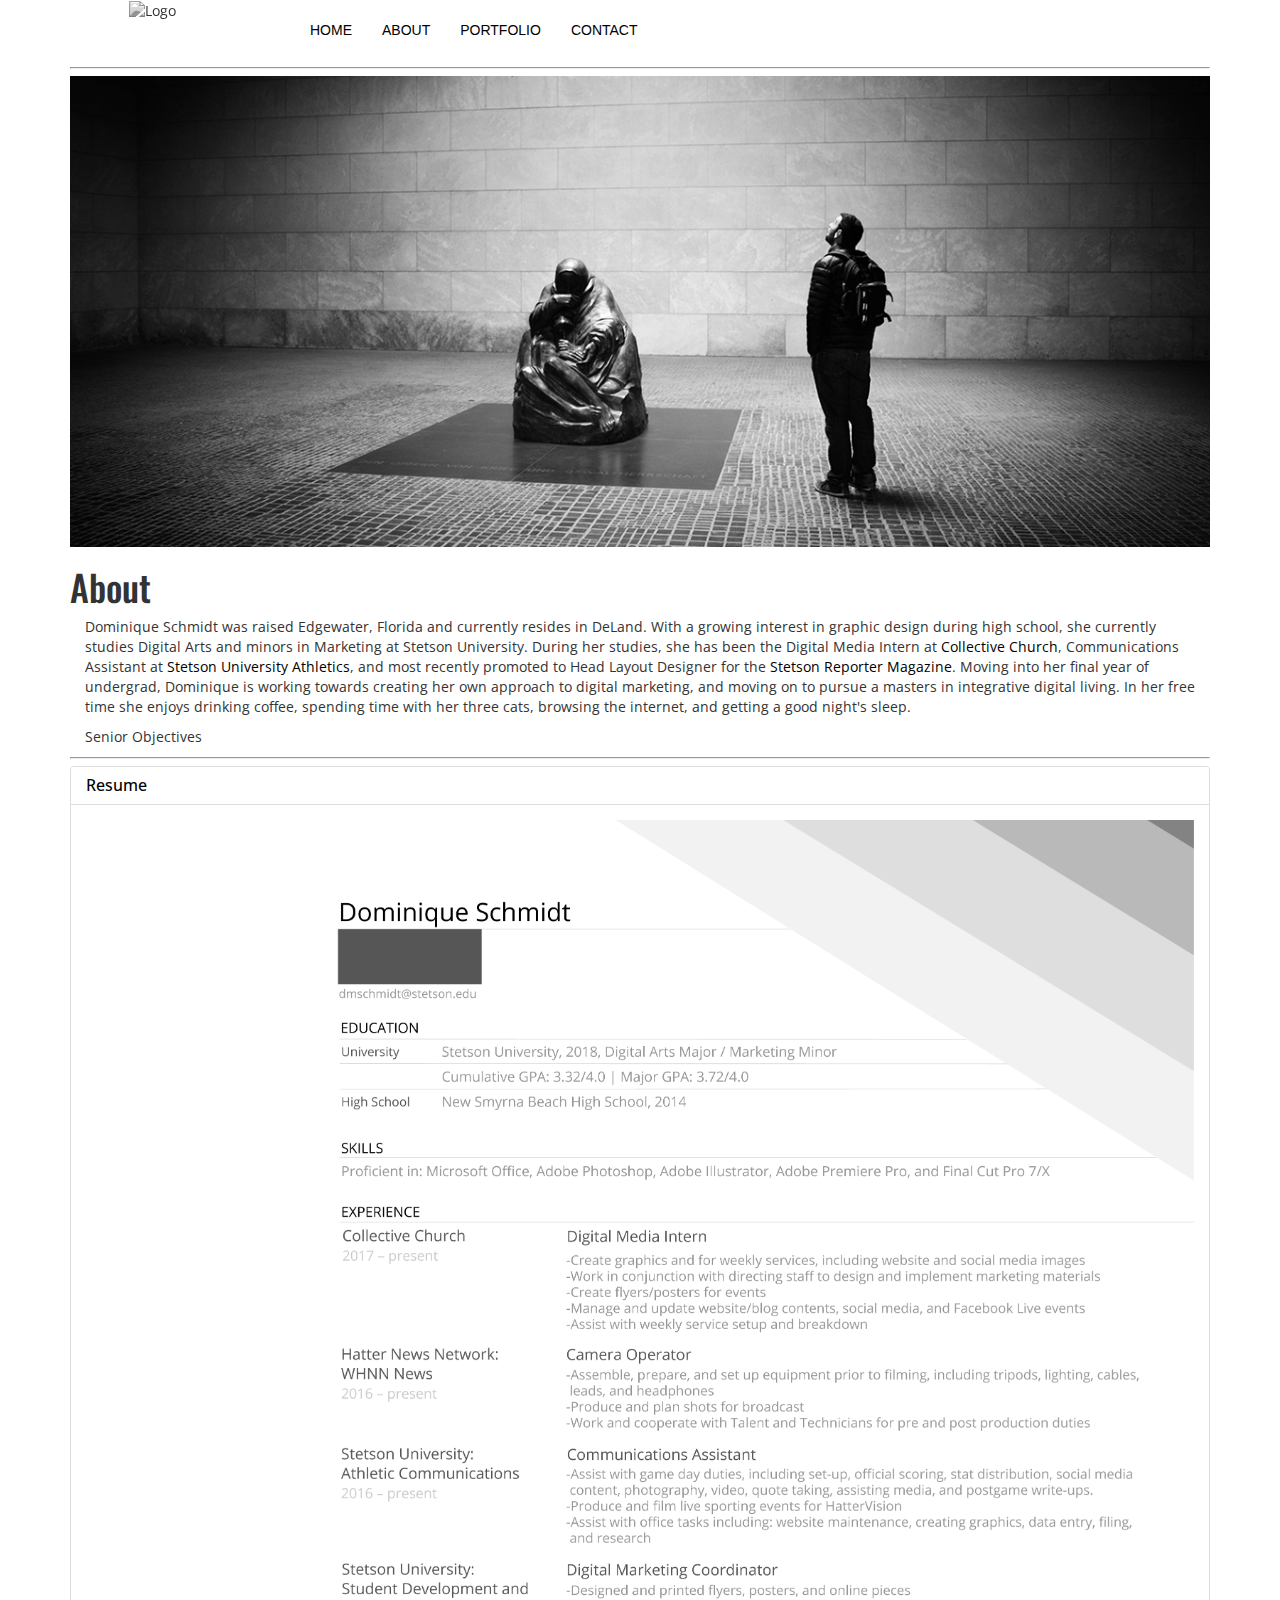
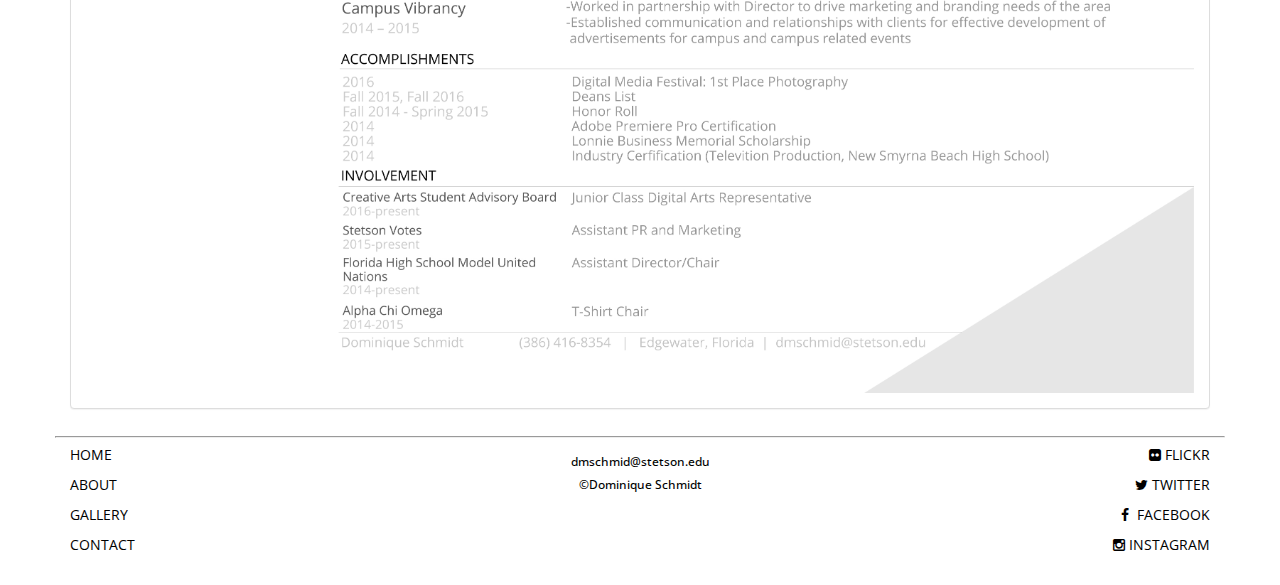
==== about.html @ bdf321a2 "first commit" ====
<!DOCTYPE HTML>
<html><!-- InstanceBegin template="/Templates/website-template.dwt" codeOutsideHTMLIsLocked="false" -->
<head>
<meta http-equiv="Content-Type" content="text/html; charset=UTF-8">


 <!-- Viewport for mobile rendering  -->
    <meta name="viewport" content="width=device-width, initial-scale=1">
    
    
     <!-- HTML5 shim and Respond.js IE8 support of HTML5 elements and media queries -->
    <!--[if lt IE 9]>
      <script src="https://oss.maxcdn.com/html5shiv/3.7.2/html5shiv.min.js"></script>
      <script src="https://oss.maxcdn.com/respond/1.4.2/respond.min.js"></script>
    <![endif]-->
    
   

   <!-- Bootstrap core CSS -->
    <link href="css/bootstrap.css" rel="stylesheet">

<!--Fresco Light box -->
<link rel="stylesheet" type="text/css" href="css/fresco/fresco.css" />
<!--Fresco Light box ends -->

<!-- Font Awesome CSS -->
<link href="css/font-awesome.min.css" rel="stylesheet" type="text/css">
<link href="https://fonts.googleapis.com/css?family=Open+Sans:300|Oswald" rel="stylesheet">
<!-- Portfolio CSS -->
<link href="css/website.css" rel="stylesheet" type="text/css">


<!-- InstanceBeginEditable name="doctitle" -->
<title>About</title>
<link href="https://fonts.googleapis.com/css?family=Open+Sans:300|Oswald" rel="stylesheet">
<meta name="description" content="Dominique Schmidts About page from Stetson University. Digital Arts Major and Marketing Minor. My Mission is to get people to see what I see..." />
 <meta name="keywords" content="About Me Dominique Schmidt Camera Operating Graphic Design" />
 <meta name="author" content="Dominique Schmidt" /> 
<!-- InstanceEndEditable -->
<!-- InstanceBeginEditable name="head" -->
<!-- InstanceEndEditable -->
</head>

<body>

<!-- 01. container-->
<div class="container"> 




<!-- 02. header -->

<header class="row">

	<div class="col-sm-2 col-md-2  logo col-lg-2">
		<p><img src="images/Logo.jpg" alt="Logo"/></p> 
	</div>
  
  
  
  
  <nav class="col-md-offset-0 col-md-10">
   
  <div class="navbar navbar-default" role="navigation">
  <div class="container-fluid">
    <!-- Brand and toggle get grouped for better mobile display -->
    <div class="navbar-header">
      <button type="button" class="navbar-toggle collapsed" data-toggle="collapse" data-target="#bs-example-navbar-collapse-1">
        <span class="sr-only">Toggle navigation</span>
        <span class="icon-bar"></span>
        <span class="icon-bar"></span>
        <span class="icon-bar"></span>
      </button>
      
        <a class="navbar-brand  hidden-sm hidden-md  hidden-lg" href="index.html">Dominique Schmidt's Portfolio</a>
        
    </div>

    <!-- Collect the nav links, forms, and other content for toggling -->
    <div class="collapse navbar-collapse" id="bs-example-navbar-collapse-1">
      <ul class="nav navbar-nav">
                <li><a href="index.html">HOME</a></li>
   				<li><a href="about.html">ABOUT</a></li>
    			<li><a href="portfolio.html">PORTFOLIO</a></li>
              <li><a href="contact.html">CONTACT</a></li>
      </ul>
  
    </div><!-- /.navbar-collapse -->
  </div><!-- /.container-fluid -->
</div>
   </nav><!--/nav -->
   
 

</header>

<hr class="divider">
<!-- header ends-->







<!-- 03. banner-->
<div class="banner">
	<!-- InstanceBeginEditable name="banner" -->
	 <img src="images/banner/banner2.jpg" alt="Pieta"/>
	<!-- InstanceEndEditable -->
</div>
<!-- banner ends-->




<!-- 04. Middle Content-->
<div class="middle">
	<!-- InstanceBeginEditable name="Content" -->
	  <div class="padding">
      <h1>About</h1>
      <p class="col-lg-12 col-lg-offset-0">Dominique Schmidt was raised Edgewater, Florida and currently resides in DeLand. With a growing interest in graphic design during high school, she currently studies Digital Arts and minors in Marketing at Stetson University. During her studies, she has been the Digital Media Intern at <a href="http://www.wearecollectivechurch.com/blog/meet-the-interns-dominique-schmidt">Collective Church</a>, Communications Assistant at <a href="http://gohatters.com/index.aspx">Stetson University Athletics</a>, and most recently promoted to Head Layout Designer for the <a href="http://www.hatternetwork.com/">Stetson Reporter Magazine</a>. Moving into her final year of undergrad, Dominique is working towards creating her own approach to digital marketing, and moving on to pursue a masters in integrative digital living. In her free time she enjoys drinking coffee, spending time with her three cats, browsing the internet, and getting a good night's sleep. </p>
      <p class="col-lg-12 col-lg-offset-0">Senior Objectives</p>
      <hr/>
    
     <div class="row"><!-- Row fluid for tabs and accordion-->
	  <div class="col-sm-12 col-md-12 col-lg-12"><!--  Bootstrap Accordion-->
      
      <div class="panel-group" id="accordion">
  <div class="panel panel-default">
    <div class="panel-heading">
      <h4 class="panel-title"><a data-toggle="collapse" data-parent="#accordion" href="#collapseOne">Resume</a></h4>
    </div>
    <div id="collapseOne" class="panel-collapse collapse in">
      <div class="panel-body"> <img src="images/gallery/Schmidt, Dominique - Resume_S2017.jpg" alt="Resume"/> </div>
  </div>
</div>
      
      </div><!--  Bootstrap ends-->
      
      
      
      
      
      <!--  Bootstrap Tabs-->
</div><!--  Bootstrap Tabs End-->

</div><!-- Row fluid for tabs and accordion-->

    
	<!-- InstanceEndEditable -->
</div>
 
<!-- Middle Content  ends-->



<!-- 06. footer -->
<footer class="row">

    <hr class="divider">
        <div class="col-sm-4 col-lg-4 col-md-4 col-xs-3">
           <p><a href="index.html">HOME</a></p>
           <p><a href="about.html">ABOUT</a></p>
          <p><a href="portfolio.html">GALLERY</a></p>
           <p><a href="contact.html">CONTACT</a></p>
          </div>
          <div class="col-sm-4 col-lg-4 col-md-4 col-xs-5">
          <div class="footertext3">
          <h6><a href="mailto:dmschmid@stetson.edu">dmschmid@stetson.edu</a></h6>
          <h6>©Dominique Schmidt</h6></div>
	</div>
    <div class="col-sm-4 col-lg-4 col-md-4">
        <div class="footertext2">
        <p><a href="http://www.flickr.com/dominiquems"><i class="fa fa-flickr" aria-hidden="true"></i>&nbsp;FLICKR
        </a></p>
        <p><a href="http://www.twitter.com/_hatersbackoff_"><i class="fa fa-twitter" aria-hidden="true"></i>&nbsp;TWITTER</a></p>
        <p><a href="http://www.facebook.com"><i class="fa fa-facebook" aria-hidden="true"></i>&nbsp;&nbsp;FACEBOOK</a></p>
        <p><a href="http://www.instagram.com/dominiquems"><i class="fa fa-instagram" aria-hidden="true"></i>&nbsp;INSTAGRAM</a></p>
          </div>
    </div>
          
 </footer>  
  
<!-- footer ends-->






<!-- container ends--></div>







<!-- Bootstrap core JavaScript
        (Placed at the end of the document so the pages load faster)
    ================================================== -->

    <!-- jQuery -->
    <script src="https://ajax.googleapis.com/ajax/libs/jquery/1.11.1/jquery.min.js"></script>
   
    <!-- Bootstrap plugins -->
    <script src="js/bootstrap.min.js"></script>
    
    <!--Fresco Light box -->
<script  src="js/fresco/fresco.js"></script>

<!-- Responsive Videos -->
<script  src="js/jquery.fitvids.min.js"></script>

<script>
  $(document).ready(function(){
    // Target your .container, .wrapper, .post, etc.
    $(".videos").fitVids();
	
  });

</script>
    
 <!-- /Bootstrap  ================================================== -->
</body>
<!-- InstanceEnd --></html>
---- css/fresco/fresco.css ----
/* Overlay */
.fr-overlay {
  z-index: 99999;
  position: fixed;
  top: 0;
  left: 0;
  height: 100%;
  width: 100%;
  zoom: 1;
  overlay: hidden;
}
.fr-overlay-background {
  background: #000;
  filter: alpha(opacity=90);
  opacity: .9;
  float: left;
  width: 100%;
  height: 100%;
  position: relative;
}

/* Window */
.fr-window {
  z-index: 100000;
  position: fixed;
  top:0;
  left: 0;
  width: 100%;
  height: 100%;
  min-height: 100%;
}

/* z-index */
.fr-ui-outside .fr-info { z-index: 100001; }

/* Loading icon */
.fr-loading {
  z-index: 100001;
  position: fixed;
  top: 50%;
  left: 50%;
  width: 52px;
  height: 52px;
  margin-top: -26px;
  margin-left: -26px;
  overflow: visible;
}
.fr-loading-offset {
  position: absolute;
  width: 100%;
  height: 100%;
  top: 0;
  left: 0;
}
.fr-loading-background, .fr-loading-icon {
  position: absolute;
  top: 0;
  left: 0;
  width: 100%;
  height: 100%;
}
.fr-loading-background {
  background: #0d0d0d url('skins/loading.gif') 50% 50% no-repeat;
  opacity: .8;
  -webkit-border-radius: 3px;
  border-radius: 3px;
  position: relative;
  float: left;
  -moz-box-sizing: border-box;
  -webkit-box-sizing: border-box;
  box-sizing: border-box;
  border: 1px solid rgba(80,80,80,.2);
}
.fr-loading-icon { display: none; }


/* Bubble (holds everything) */
.fr-bubble {
  float: left;
  width: 100%;
  height: 100%;
  position: relative;
}

/* Fonts */
.fr-ui,
.fr-info { 
  font: normal 13px/21px "Lucida Sans Unicode", "Lucida Sans", "Lucida Grande", Verdana, Arial, sans-serif;
}

/* Frames / UI */
.fr-frames {
  height: 100%;
  width: 100%;
  position: absolute;
  display:inline;
  top: 0;
  left: 0;
  overflow: hidden;
}
.fr-frames-move {
  position: absolute;
  top: 0;
  left: 0;
  height: 100%;
  width: 100%;
}

.fr-frame, .fr-ui {
  position: absolute;
  top: 0;
  left: 0;
  width: 100%;
  height: 100%;
  overflow: hidden;
}

.fr-frame-touch {
  position: relative;
  float: left;
  top: auto;
  left: auto;
  width: 100%;
}

.fr-window *:not(.fr-caption)::selection,
.fr-window *:not(.fr-caption)::-moz-selection,
.fr-window *:not(.fr-caption)::-webkit-selection {
  background: transparent;
}

.fr-mobile-touch-enabled .fr-frame .fr-box {
  position: absolute;
  top: 0;
  left: 0;
  width: 100%;
  height: 100%;
}

.fr-frame-touch .fr-box {
  -webkit-user-select: none;
  -khtml-user-select: none;
  -moz-user-select: none;
  -ms-user-select: none;
  user-select: none;
}

.fr-mobile-touch-enabled .fr-ui,
.fr-mobile-touch-enabled .fr-ui-spacer,
.fr-mobile-touch-enabled .fr-ui-wrapper,
.fr-mobile-touch-enabled .fr-ui-padder,
.fr-mobile-touch-enabled .fr-ui-toggle,
.fr-mobile-touch-enabled .fr-ui-outer-border,
.fr-mobile-touch-enabled .fr-side { pointer-events: none; }


/* Content */
.fr-box { position: absolute; top: 0; left: 0; height: 100%; width: 100%; }
.fr-box-has-ui-outside { overflow: hidden; }
.fr-box-spacer, .fr-ui-spacer {
  position: absolute; 
  -webkit-user-select: none;
  -khtml-user-select: none;
  -moz-user-select: none;
  -ms-user-select: none;
  user-select: none;
}
.fr-box-wrapper, .fr-ui-wrapper {
  position: relative;
  background: url('skins/blank.gif');
  overflow: hidden;
}

.fr-box-padder, .fr-ui-padder {
  position: absolute;
  top: 0;
  left: 0;
  zoom: 1;
  border-color: transparent;
  border-style: solid;
  border-width: 0;
  background: url('skins/blank.gif');
}

.fr-box-padder, .fr-ui-padder {
  position: absolute;
  top: 0;
  left: 0;
}
.fr-ui-padder { zoom: 1; }

.fr-box-wrapper, .fr-ui-wrapper, .fr-ui-toggle {
  position: relative;
  float: left;
  display: inline;
  zoom: 1;
  -webkit-user-select: none;
  -khtml-user-select: none;
  -moz-user-select: none;
  -ms-user-select: none;
  user-select: none;
}
.fr-box-wrapper { background: #101010; }

.fr-ui-wrapper-outside {
  float: left;
  height: 100%;
  width: 100%;
}

/* outer-border */
.fr-box-outer-border,
.fr-ui-outer-border {
  position: relative;
  float: left;
  display: inline;
  height: 100%;
  width: 100%;
  zoom: 1;
}
/* IE < 8 has a bug where dimensions are ignored without a border */
.fr-ltIE9 .fr-box-outer-border,
.fr-ltIE9 .fr-ui-outer-border { border: 0px solid transparent; }  

.fr-content {
  height: 100%;
  width: 100%;
  zoom:1;
  *display:inline;
  margin: 0;
  padding: 0;
}

.fr-content-image {
  position: absolute;
  top: 0;
  left: 0;
  image-rendering: optimizeQuality;
  max-width: none;
}

.fr-content-image-overlay {
  position: absolute;
  top: 0;
  left: 0;
  width: 100%;
  height: 100%;
  overflow: hidden;
  -webkit-user-select: none;
  -khtml-user-select: none;
  -moz-user-select: none;
  -ms-user-select: none;
  user-select: none;
  pointer-events: none;
}

.fr-download-image {
  position: absolute;
  top: 0;
  left: 0;
  width: 100%;
  height: 100%;
  filter: alpha(opacity=0);
  opacity: 0;
  -webkit-user-drag: element;
  user-drag: element;
  -webkit-user-select: none;
  user-select: none;
  pointer-events: auto;
}

/* onClick inside ui-outside */
.fr-onclick-side {
  position: absolute;
  top: 0;
  width: 50%;
  height: 100%;
  background: url(skins/blank.gif);
  overflow: hidden;
  cursor: pointer;
  z-index: 1;
}
.fr-onclick-side img { cursor: pointer; }
.fr-onclick-previous { left: 0; }
.fr-onclick-next { right: 0; }

.fr-side {
  position: absolute;
  top: 0;
  height: 100%;
  cursor: pointer;
  overflow: hidden;
  background: url('skins/blank.gif') 0 0 repeat;
  -webkit-user-select: none;
  -khtml-user-select: none;
  -moz-user-select: none;
  -ms-user-select: none;
  user-select: none;
  zoom: 1;
}
.fr-side-disabled { cursor: default; }

.fr-side-button {
  position: absolute;
  top: 50%;
  width: 54px;
  height: 72px;
  margin: 0 9px;
  margin-top: -36px;
  pointer-events: auto;
}
.fr-side-button-icon {
  float: left;
  position: relative;
  height: 100%;
  width: 100%;
  zoom: 1;
}

.fr-side-previous { left: 0; width: 50%; }
.fr-side-next { right: 0; width: 50%;}

.fr-side-previous .fr-side-button { left: 0; }
.fr-side-next .fr-side-button { right: 0; }


/* sides (UI outside), smaller area */
.fr-ui-outside .fr-side {
  width: 72px;
  height: 72px;
  top: 50%;
  margin-top: -36px;
}
.fr-ui-outside .fr-side-button { margin-top: 0; top: 0; }
 
 
/*
 * Info 
 */
.fr-info {
  position: absolute;
  bottom: 0px;
  left: 0px;
  width: 100%;
  color: #efefef;
  pointer-events: auto;
}
.fr-info-background {
  position: absolute;
  top: 0;
  left: 0;
  height: 100%;
  width: 100%;
  background: #000;
  line-height: 1%;
  filter: alpha(opacity=80);
  opacity: .8;
  zoom: 1;
  -moz-box-sizing: border-box;
  -webkit-box-sizing: border-box;
  box-sizing: border-box;
  background: #000;
}
.fr-info-outside .fr-info-background { background: #0d0d0d; filter: none; opacity: 1; }


.fr-info-padder {
  padding: 12px;
  display: block;
  filter: alpha(opacity=99);
  overflow: hidden;
  width: auto;
  position: relative;
}
.fr-caption {
  position: relative;
  filter: alpha(opacity=99);
  opacity: .99;
  width: auto;
  word-wrap: no-wrap;
}
.fr-position-text { position: relative; }

/* UI inside */
.fr-has-position .fr-info-inside .fr-caption { margin-right: 75px; }
.fr-info-inside .fr-position {
  filter: alpha(opacity=99);
  opacity: .99;
  position: relative;
  text-align: right;
  word-wrap: no-wrap;
  line-height: 21px;
  color: #b3b3b3;
  float: right;
  width: 75px;
}
.fr-no-caption .fr-info-inside .fr-position {
  width: auto;
  margin: 0 1px 1px 0;
  color: #b9b9b9;
  filter: alpha(opacity=99);
}

.fr-info-inside .fr-position-background {
  position: absolute;
  top: 0;
  left: 0;
  width: 100%;
  height: 100%;
}
.fr-no-caption .fr-info-inside .fr-position-background {
  border-radius: 12px;
  background: #101010;
  filter: alpha(opacity=80);
  opacity: .8;
  -moz-box-sizing: border-box;
  -webkit-box-sizing: border-box;
  box-sizing: border-box;
}

.fr-info-inside .fr-position-text { position: relative; }
.fr-no-caption .fr-info-inside .fr-position-text {
  float: left;
  height: 13px;
  line-height: 13px;
  padding: 6px 10px;
  text-shadow: 0 1px 1px rgba(0,0,0,.3);
}

/* hide the position on small screens */
@media all and (max-width: 568px) and (max-height: 320px),
       all and (max-width: 320px) and (max-height: 568px) {
  .fr-has-position .fr-info-inside .fr-caption { margin-right: 0; }
	.fr-position { display: none !important; }

	/* smaller side buttons */
  .fr-ui-outside .fr-side {
    width: 54px;
    height: 50px;
    margin-top: -25px;
  }
  .fr-side-button {
    width: 40px;
    height: 50px;
    margin: 0 6px;
    margin-top: -25px;
  }
}


/* UI outside */
.fr-ui-outside .fr-position {
  position: absolute;
  bottom: 15px;
  right: 15px;
  display: inline;
  width: auto;
  margin: 0 1px 1px 0;
  color: #b9b9b9;
}
.fr-ui-outside .fr-position-background {
  position: absolute;
  top: 0;
  left: 0;
  width: 100%;
  height: 100%;
  border-radius: 12px;
  filter: alpha(opacity=80);
  opacity: .8;
  -moz-box-sizing: border-box;
  -webkit-box-sizing: border-box;
  box-sizing: border-box;
  background: #1e1e1e;
  border: 1px solid rgba(180,180,180,.2);
}
.fr-ui-outside .fr-position-text {
  position: relative;
  float: left;
  width: auto;
  text-align: right;
  word-wrap: no-wrap;
  color: #b3b3b3;
  -webkit-user-select: none;
  -khtml-user-select: none;
  -moz-user-select: none;
  -ms-user-select: none;
  user-select: none;
  word-wrap: no-wrap;
  padding: 6px 10px;
  height: 13px;
  line-height: 13px;
  
}

.fr-ui-outside .fr-position-background {
  position: absolute;
  top: 0;
  left: 0;
  width: 100%;
  height: 100%;
}

/* Info without caption */
.fr-no-caption .fr-info-outside { display: none; } 
.fr-no-caption .fr-info-padder { pointer-events: none; }
.fr-no-caption .fr-info-background { pointer-events: none; opacity: 0; filter: none; display: none;}


/* 1/5 */
.fr-no-caption .fr-position-text,
.fr-ui-outside .fr-position-text {
  text-shadow: 0 1px 1px rgba(0,0,0,.3);
}

/* outside position */
.fr-ui-outside .fr-position {
  float: none;
  position: absolute;
  bottom: 0;
  right: 0;
  margin: 15px;
}



/* IE 7 */
.fr-ltIE8 .fr-info * { zoom: 1;  filter: alpha(opacity=99);   }
.fr-ltIE8 .fr-box * { zoom: 1; filter: alpha(opacity=99); }

/* Info (UI outside) */
.fr-info-outside { bottom: auto; }
.fr-no-caption .fr-info-outside .fr-info-padder { padding: 10px 5px; }
.fr-ui-outside .fr-no-caption .fr-position { margin: 0; }

/* X */
.fr-close {
  position: absolute;
  top: 0px;
  right: 0px;
  padding: 12px;
  width: 23px;
  height: 23px;
  cursor: pointer;
  pointer-events: auto;
}

.fr-close-background {
  position: absolute;
  top: 12px;
  left: 12px;
  height: 23px;
  width: 23px;
  filter: alpha(opacity=80);
  opacity: .8;
  -moz-transition: background-color .2s ease-in;
  -webkit-transition: background-color .2s ease-in;
  transition: background-color .2s ease-in;
  background-color: #282828;
  cursor: pointer;
}
.fr-close:hover .fr-close-background { background-color: #333; }

.fr-ui-outside .fr-close-background { background-color: #363636; }
.fr-ui-outside .fr-close:hover .fr-close-background { background-color: #434343; }

.fr-close-icon {
  position: relative;
  float: left;
  width: 100%;
  height: 100%;
}


/*
 * Thumbnails
 */ 
.fr-thumbnails {
  position: absolute;
  bottom: 0;
  left: 0;
  width: 100%;
  height: 9%;
  min-height: 40px;
  max-height: 120px;
  height: 9%;
  padding: 20px 0;
  -webkit-tap-highlight-color: rgba(0,0,0,0);
  zoom: 1;
}

.fr-thumbnails,
.fr-thumbnails * {
  -webkit-user-select: none;
  -khtml-user-select: none;
  -moz-user-select: none;
  -ms-user-select: none;
  user-select: none;
}


.fr-thumbnails-slider {
  position: relative;
  width: 100%;
  height: 100%;
  float: left;
  zoom: 1;
}

.fr-thumbnails-slider-slide {
  position: absolute;
  top: 0;
  left: 0;
  height: 100%;
}

.fr-thumbnails-wrapper {
  position: absolute;
  top: 0;
  left: 50%;
  height: 100%;
  padding: 20px 0;
}

.fr-thumbnails-thumbs {
  float: left;
  height: 100%;
  overflow-x: hidden;
  position: relative;
  top: 0;
  left: 0;
}
.fr-ltIE9 .fr-thumbnails-thumbs {
  overflow: hidden;
}
.fr-thumbnails-slide {
  position: absolute;
  top: 0;
  height: 100%;
  width: 100%;
}

.fr-thumbnail {
  position: relative;
  width: 30px;
  height: 100%;
  float: left;
  margin: 0 10px;
  display: inline;
  zoom: 1;
  cursor: pointer;
}
.fr-ltIE9 .fr-thumbnail * {
  overflow: hidden; /* IE6 */
  z-index: 1;
  zoom: 1;
}

.fr-thumbnail-wrapper {
  position: relative;
  background: #161616;
  width: 100%;
  height: 100%;
  float: left;
  overflow: hidden;
  display: inline; /* IE6 */
  z-index: 0; /* IE8 */
}

.lv_thumbnail_icon {
  width: 36px;
  height: 36px;
  position: absolute;
  top: 50%;
  left: 50%;
  margin-left: -18px;
  margin-top: -18px;
  background-position: 99px 99px;
  background-repeat: no-repeat;
  display: block !important;
}

.fr-thumbnail-overlay { cursor: pointer; }
.fr-thumbnail-active .fr-thumbnail-overlay { cursor: default; }
.fr-thumbnail-overlay,
.fr-thumbnail-overlay-background,
.fr-thumbnail-overlay-border {
  position: absolute;
  top: 0;
  left: 0;
  width: 100%;
  height: 100%;
}
.fr-thumbnail-overlay-border {
  -moz-box-sizing: border-box;
  -webkit-box-sizing: border-box;
  box-sizing: border-box;
  border-width: 0;
  overflow: hidden;
  border-style: solid;
  border-color: transparent;
  
}
.fr-thumbnail img {
	position: absolute;
  filter: alpha(opacity=85);
  opacity: .85;
  max-width: none;
}
.fr-thumbnail:hover img,
.fr-thumbnail-active:hover img {
  filter: alpha(opacity=99);
  opacity: .99;
}
.fr-thumbnail-active img,
.fr-thumbnail-active:hover img  {
  filter: alpha(opacity=35);
  opacity: .35;
}
.fr-thumbnail-active { cursor: default;  }

/* Thumbnails loading */
.fr-thumbnail-loading,
.fr-thumbnail-loading-background,
.fr-thumbnail-loading-icon {
  position: absolute;
  top: 0;
  left: 0;
  width: 100%;
  height: 100%;
}
.fr-thumbnail-loading-background {
  background-color: #101010;
  background-image: url('skins/loading.gif');
  background-position: 50% 50%;
  background-repeat: no-repeat;
  opacity: .8;
  position: relative;
  float: left;
}
/* this element is there as an alternative to putting the loading image on the background */
.fr-thumbnail-loading-icon { display: none; }


/* Thumbnail < > */
.fr-thumbnails-side {
  float: left;
  height: 100%;
  width: 28px;
  margin: 0 10px;
  position: relative;
  overflow: hidden;
}
.fr-thumbnails-side-previous { margin-left: 20px; }
.fr-thumbnails-side-next { margin-right: 20px; }

.fr-thumbnails-side-button {
  position: absolute;
  top: 50%;
  left: 0;
  margin-top: -15px; 
  width: 28px;
  height: 28px;
  cursor: pointer;
}

.fr-thumbnails-side-button-background {
  position: absolute;
  top: 0;
  left: 0;
  height: 100%;
  width: 100%;
  filter: alpha(opacity=80);
  opacity: .8;
  -moz-transition: background-color .2s ease-in;
  -webkit-transition: background-color .2s ease-in;
  transition: background-color .2s ease-in;
  background-color: #333;
  cursor: pointer;
  border-radius: 4px;
}
.fr-thumbnails-side-button:hover .fr-thumbnails-side-button-background { background-color: #3b3b3b; }

.fr-thumbnails-side-button-disabled * { cursor: default; }
.fr-thumbnails-side-button-disabled:hover .fr-thumbnails-side-button-background { background-color: #333; }

.fr-thumbnails-side-button-icon {
  height: 42px;
  width: 42px;
  position: absolute;
  top: -7px;
  left: -7px;
  width: 100%;
  height: 100%;
}


/* Touch Captions */
.fr-touch {
  position: absolute;
  width: 100%;
  top: 100%;
  left: 0;
  margin-top: -43px;
}
.fr-touch-wrapper {
  float: left;
  width: 100%;
  height: 100%;
  position: relative;
}
.fr-touch-overflow-scroll {
  overflow-x: hidden;
  overflow-y: scroll !important;
  -webkit-overflow-scrolling: touch;
  overflow-scrolling: touch;
}

.fr-touch-background {
  position: absolute;
  top: 0;
  left: 0;
  height: 100%;
  width: 100%;
  background: #000;
  line-height: 1%;
  filter: alpha(opacity=80);
  opacity: .8;
  zoom: 1;
  -moz-box-sizing: border-box;
  -webkit-box-sizing: border-box;
  box-sizing: border-box;
  background: #000;
}


.fr-touch-info {
  float: left;
  position: relative;
  clear: both;
  padding-right: 71px;
  color: #efefef;
}
.fr-touch-info-padder {
  float: left;
  padding: 11px;
  display: block;
  filter: alpha(opacity=99);
  overflow: hidden;
  width: auto;
  position: relative;
}
.fr-touch-caption-wrapper {
  float: left;
  clear: both;
  font-weight: normal;
  font-family: "Lucida Sans Unicode", "Lucida Sans", "Lucida Grande", Verdana, Arial, sans-serif;
  font-size: 13px;
  line-height: 21px;
  height: 21px; /* same as line-height */
  width: 100%;
  overflow: hidden;
}
.fr-touch-caption {
  float: left;
}

.fr-touch-overflow .fr-touch-caption-wrapper {
  overflow: visible;
  height: auto;
}


/* buttons */
.fr-touch-button {
  padding: 10px 4px;
  width: 23px;
  height: 23px;
  position: relative;
  cursor: pointer;
}
.fr-touch-button .fr-touch-button-background {
  position: absolute;
  top: 10px;
  left: 4px;
  height: 23px;
  width: 23px; 
}
.fr-touch-button .fr-touch-button-background { background-color: #303030; }
.fr-touch-button:hover .fr-touch-button-background { background-color: #404040; }

.fr-touch-button-icon {
  float: left;
  position: relative;
  width: 23px;
  height: 23px;
}
/* x */
.fr-touch-close {
  position: absolute;
  top: 0;
  right: 0;
  padding-right: 11px;
}

/* ... */
.fr-touch-more {
  position: absolute;
  top: 0;
  right: 38px;
  display: none;
}
.fr-touch-padded .fr-touch-more {
  display: block;
}


/* we can improve things on browsers that support media queries */
@media all and (min-height: 0px) {
  .fr-thumbnails,
  .fr-thumbnails-wrapper { padding: 10px 0; }
  .fr-thumbnail,
  .fr-thumbnails-side { margin: 0 4px; }
  .fr-thumbnails-side-previous { margin-left: 8px; }
  .fr-thumbnails-side-next { margin-right: 8px; }
  .fr-thumbnail-loading-background { background-image: url('skins/loading-small.gif'); }
}
@media all and (min-height: 200px) {
  .fr-thumbnails,
  .fr-thumbnails-wrapper { padding: 12px 0; }
  .fr-thumbnail,
  .fr-thumbnails-side { margin: 0 6px; }
  .fr-thumbnails-side-previous { margin-left: 12px; }
  .fr-thumbnails-side-next { margin-right: 12px; }
}

@media all and (min-height: 350px) {
  .fr-thumbnail-loading-background { background-image: url('skins/loading-medium.gif'); }
}

@media all and (min-height: 500px) {
  .fr-thumbnails,
  .fr-thumbnails-wrapper { padding: 14px 0; }
  .fr-thumbnail,
  .fr-thumbnails-side { margin: 0 7px; }
  .fr-thumbnails-side-previous { margin-left: 14px; }
  .fr-thumbnails-side-next { margin-right: 14px; }
}

@media all and (min-height: 700px) {
  .fr-thumbnails,
  .fr-thumbnails-wrapper { padding: 20px 0; }
  .fr-thumbnail,
  .fr-thumbnails-side { margin: 0 10px; }
  .fr-thumbnails-side-previous { margin-left: 20px; }
  .fr-thumbnails-side-next { margin-right: 20px; }
  .fr-thumbnail-loading-background { background-image: url('skins/loading.gif'); }
}

/* IE specific resets */
.fr-ltIE8 * { zoom: 1; z-index: 1;}
.fr-ltIE9 .fr-content-image-overlay,
.fr-ltIE9 .fr-has-caption .fr-info-outside .fr-info-background { border: 0; }



/*
 * ===== Skin: Fresco ===== 
 */
/* Sprite */
.fr-window-fresco .fr-side-button-icon,
.fr-window-fresco .fr-close-icon,
.fr-window-fresco .fr-touch-close .fr-touch-button-icon,
.fr-window-fresco .fr-touch-more .fr-touch-button-icon,
.fr-window-fresco .fr-thumbnails-side-button-icon {
  background-image: url('skins/fresco/sprite.png');
}
/* High-res sprite */
@media only screen and (-webkit-min-device-pixel-ratio: 2),
only screen and (min-device-pixel-ratio: 2) {
  .fr-window-fresco .fr-side-button-icon,
  .fr-window-fresco .fr-close-icon,
  .fr-window-fresco .fr-touch-close .fr-touch-button-icon,
  .fr-window-fresco .fr-touch-more .fr-touch-button-icon,
  .fr-window-fresco .fr-side-button-icon {
    background-image: url('skins/fresco/sprite@x2.png');
    background-size: 500px 500px; /* downscaled 50%, size of original sprite */
  }
}

.fr-window-fresco .fr-box-outer-border { box-shadow: 0 0 5px rgba(0,0,0,.4); }
/* outer-border instead of inner-border example (box and ui px should be the same) */ 
/*
.fr-window-fresco .fr-box-outer-border { border: 10px solid #fff; }
.fr-window-fresco .fr-ui-outer-border { padding: 10px; }
.fr-window-fresco .fr-content-image-overlay { border-width: 0; }
*/

.fr-window-fresco .fr-box-wrapper {
  background: #101010;
  border-color: transparent;
  border-style: solid;
  border-width: 0;
}

.fr-window-fresco .fr-content-image-overlay { 
  -moz-box-sizing: border-box;
  -webkit-box-sizing: border-box;
  box-sizing: border-box;
  border-width: 1px;
  border-style: solid;
  border-color: transparent;
  border-color: rgba(255, 255, 255, .08);
}
/* remove bottom border if the image has a caption, or add it when it has a caption */
.fr-window-fresco .fr-has-caption .fr-box-has-ui-outside .fr-content-image-overlay { border-bottom-width: 0px; }
.fr-window-fresco .fr-no-caption .fr-box-has-ui-outside .fr-content-image-overlay { border-bottom-width: 1px; }

.fr-window-fresco .fr-ui-outside .fr-position-text {
  text-shadow: 0 1px 1px rgba(0,0,0,.3);
}
.fr-window-fresco .fr-no-caption .fr-info-inside .fr-position-background {
  border: 1px solid rgba(180,180,180,.15);
}
.fr-window-fresco .fr-has-caption .fr-info-inside .fr-info-background {
  border: 1px solid rgba(68,68,68,.1);
  border-top-width: 0;
}
.fr-window-fresco .fr-has-caption .fr-info-outside .fr-info-background {
  border: 1px solid rgba(80,80,80,.25);
  border-top-width: 0;
}

.fr-window-fresco .fr-thumbnail-wrapper { box-shadow: 0 0 3px rgba(0, 0, 0, .3); }
.fr-window-fresco .fr-thumbnail-active .fr-thumbnail-wrapper { box-shadow: 0 0 1px rgba(0, 0, 0, .1);  }


/* < > */
.fr-window-fresco .fr-side-previous .fr-side-button .fr-side-button-icon { background-position: -13px -14px; }
.fr-window-fresco .fr-side-next .fr-side-button .fr-side-button-icon { background-position: -93px -14px; }

.fr-window-fresco .fr-side-previous:hover .fr-side-button .fr-side-button-icon { background-position: -13px -114px; }
.fr-window-fresco .fr-side-next:hover .fr-side-button .fr-side-button-icon { background-position: -93px -114px; }

/* disabled state (IE < 9) */
.fr-window-fresco .fr-side-previous .fr-side-button-disabled .fr-side-button-icon,
.fr-window-fresco .fr-side-previous:hover .fr-side-button-disabled .fr-side-button-icon { background-position: -13px -214px; }
.fr-window-fresco .fr-side-next .fr-side-button-disabled .fr-side-button-icon,
.fr-window-fresco .fr-side-next:hover .fr-side-button-disabled .fr-side-button-icon { background-position: -93px -214px; }

/* < > transition */
.fr-window-fresco:not(.fr-ltIE9) .fr-side-previous .fr-side-button .fr-side-button-icon { background-position: -13px -114px; }
.fr-window-fresco:not(.fr-ltIE9) .fr-side-next .fr-side-button .fr-side-button-icon { background-position: -93px -114px; }
.fr-window-fresco:not(.fr-ltIE9) .fr-side .fr-side-button .fr-side-button-icon {
  -moz-transition: opacity .2s ease-in;
  -webkit-transition: opacity .2s ease-in;
  transition: opacity .2s ease-in;
  opacity: .5;
}
.fr-window-fresco .fr-side:hover .fr-side-button .fr-side-button-icon,
.fr-window-fresco .fr-frame .fr-side .fr-side-button-active .fr-side-button-icon { 
  opacity: 1;
}
/* < > transition (IE < 9) */
.fr-ltIE9 .fr-frame .fr-side-previous .fr-side-button-active .fr-side-button-icon { background-position: -13px -114px; }
.fr-ltIE9 .fr-frame .fr-side-next .fr-side-button-active .fr-side-button-icon { background-position: -93px -114px; }


/* disabled side */
.fr-window-fresco:not(.fr-ltIE9) .fr-ui-outside .fr-side .fr-side-button-disabled .fr-side-button-icon,
.fr-window-fresco:not(.fr-ltIE9) .fr-ui-outside .fr-side .fr-side-button-disabled:hover .fr-side-button-icon { opacity: .2; }
/* on the inside we hide disabled sides */
.fr-window-fresco .fr-ui-inside .fr-side-button-disabled .fr-side-button-icon { background-image: none; }


/* responsive < > */
@media all and (max-width: 568px) and (max-height: 320px),
       all and (max-width: 320px) and (max-height: 568px) {
  .fr-window-fresco .fr-side-previous .fr-side-button .fr-side-button-icon { background-position: 0px -300px; }
  .fr-window-fresco .fr-side-next .fr-side-button .fr-side-button-icon { background-position: -40px -300px; }

  .fr-window-fresco .fr-side-previous:hover .fr-side-button .fr-side-button-icon { background-position: 0px -350px; }
  .fr-window-fresco .fr-side-next:hover .fr-side-button .fr-side-button-icon { background-position: -40px -350px; }

  .fr-window-fresco:not(.fr-ltIE9) .fr-side-previous .fr-side-button .fr-side-button-icon { background-position: 0px -350px; }
  .fr-window-fresco:not(.fr-ltIE9) .fr-side-next .fr-side-button .fr-side-button-icon { background-position: -40px -350px; }
}

/* X */
.fr-window-fresco .fr-close .fr-close-icon { background-position: -169px -9px;}
.fr-window-fresco .fr-close:hover .fr-close-icon { background-position: -210px -9px; }

/* X transition */
.fr-window-fresco:not(.fr-ltIE9) .fr-close .fr-close-icon {
  background-position: -210px -9px;
  -moz-transition: opacity .2s ease-in;
  -webkit-transition: opacity .2s ease-in;
  transition: opacity .2s ease-in;
  opacity: .8;
}
.fr-window-fresco .fr-close:hover .fr-close-icon  { opacity: 1; }

/* Thumbnails */
.fr-window-fresco .fr-thumbnail-wrapper {
  border-color: transparent;
  border-style: solid;
  border-width: 0;
}
.fr-window-fresco .fr-thumbnail-wrapper { box-shadow: 0 0 3px rgba(0, 0, 0, .3); }
.fr-window-fresco .fr-thumbnail-active .fr-thumbnail-wrapper { box-shadow: 0 0 1px rgba(0, 0, 0, .1); }
.fr-window-fresco .fr-thumbnail-wrapper {
  box-shadow: 0 -1px 4px rgba(0, 0, 0, .3);
}
.fr-window-fresco .fr-thumbnail-overlay-border {
  border-width: 1px;
  border-color: rgba(255, 255, 255, .08); /* should remain rgba */
}
/* no inner border on active thumbnail */
.fr-thumbnail-active .fr-thumbnail-overlay-border,
.fr-thumbnail-active:hover .fr-thumbnail-overlay-border { border: 0px; }

/* Thumbnails < > */
.fr-window-fresco .fr-thumbnails-side-previous .fr-thumbnails-side-button-icon { background-position: -160px -41px;}
.fr-window-fresco .fr-thumbnails-side-previous:hover .fr-thumbnails-side-button-icon { background-position: -202px -41px; }
.fr-window-fresco .fr-thumbnails-side-next .fr-thumbnails-side-button-icon { background-position: -160px -83px;}
.fr-window-fresco .fr-thumbnails-side-next:hover .fr-thumbnails-side-button-icon { background-position: -202px -83px; }

/* Thumbnails < > transition */
.fr-window-fresco:not(.fr-ltIE9) .fr-thumbnails-side .fr-thumbnails-side-button-icon {
  -moz-transition: opacity .2s ease-in;
  -webkit-transition: opacity .2s ease-in;
  transition: opacity .2s ease-in;
  opacity: .8;
}
.fr-window-fresco:not(.fr-ltIE9) .fr-thumbnails-side-previous .fr-thumbnails-side-button-icon,
.fr-window-fresco:not(.fr-ltIE9) .fr-thumbnails-side-previous .fr-thumbnails-side-button-disabled { background-position: -160px -41px; }
.fr-window-fresco:not(.fr-ltIE9) .fr-thumbnails-side-next .fr-thumbnails-side-button-icon,
.fr-window-fresco:not(.fr-ltIE9) .fr-thumbnails-side-next .fr-thumbnails-side-button-disabled { background-position: -202px -83px; }
.fr-window-fresco:not(.fr-ltIE9) .fr-thumbnails-side:hover .fr-thumbnails-side-button-icon { opacity: 1; }

/* lower opacity on disabled states */
.fr-window-fresco:not(.fr-ltIE9) .fr-thumbnails-side .fr-thumbnails-side-button-disabled,
.fr-window-fresco:not(.fr-ltIE9) .fr-thumbnails-side:hover .fr-thumbnails-side-button-disabled { opacity: .5; }

/* lower opacity IE < 9 using images */
.fr-window-fresco.fr-ltIE9 .fr-thumbnails-side-previous .fr-thumbnails-side-button-disabled .fr-thumbnails-side-button-icon,
.fr-window-fresco.fr-ltIE9 .fr-thumbnails-side-previous:hover .fr-thumbnails-side-button-disabled .fr-thumbnails-side-button-icon { 
  background-position: -244px -41px;
}
.fr-window-fresco.fr-ltIE9 .fr-thumbnails-side-next .fr-thumbnails-side-button-disabled .fr-thumbnails-side-button-icon,
.fr-window-fresco.fr-ltIE9 .fr-thumbnails-side-next:hover .fr-thumbnails-side-button-disabled .fr-thumbnails-side-button-icon { 
  background-position: -244px -83px;
}
.fr-window-fresco.fr-ltIE9 .fr-thumbnails-side .fr-thumbnails-side-button-disabled .fr-thumbnails-side-button-background,
.fr-window-fresco.fr-ltIE9 .fr-thumbnails-side:hover .fr-thumbnails-side-button-disabled .fr-thumbnails-side-button-background { 
  filter: alpha(opacity=50);
}

/* Touch caption */
/* background */
.fr-window-fresco .fr-touch-background {
  -moz-box-sizing: border-box;
  -webkit-box-sizing: border-box;
  box-sizing: border-box;
  border: 0;
  border-top-width: 1px;
  border-style: solid;
  border-color: transparent;
  border-color: rgba(255, 255, 255, .12);
  box-shadow: 0 -1px 3px rgba(0,0,0, .3);
}

/* smaller text on mobile devices */
@media all and (max-width: 568px) and (max-height: 320px),
       all and (max-width: 320px) and (max-height: 568px) {
  .fr-window-fresco .fr-touch-caption-wrapper { font-size: 12px; }
}

/* x */
.fr-window-fresco .fr-touch-close .fr-touch-button-icon { background-position: -169px -9px; }
.fr-window-fresco .fr-touch-close:hover .fr-touch-button-icon { background-position: -210px -9px; }

/* x transition */
.fr-window-fresco:not(.fr-ltIE9) .fr-touch-close .fr-touch-button-icon {
  background-position: -210px -9px;
  -moz-transition: opacity .2s ease-in;
  -webkit-transition: opacity .2s ease-in;
  transition: opacity .2s ease-in;
  opacity: .8;
}
.fr-window-fresco .fr-touch-close .fr-touch-button-icon  { opacity: 1; }

/* ... */
.fr-window-fresco .fr-touch-more .fr-touch-button-icon { background-position: -169px -134px;  }
.fr-window-fresco .fr-touch-more:hover .fr-touch-button-icon { background-position: -210px -134px;  }
/* ... transition */
.fr-window-fresco:not(.fr-ltIE9) .fr-touch-more .fr-touch-button-icon {
  background-position: -210px -134px;
  -moz-transition: opacity .2s ease-in;
  -webkit-transition: opacity .2s ease-in;
  transition: opacity .2s ease-in;
  opacity: .8;
}
.fr-window-fresco .fr-touch-more .fr-touch-button-icon  { opacity: 1; }


/* ... \/ */
.fr-window-fresco .fr-touch-less .fr-touch-button-icon { background-position: -169px -175px;  }
.fr-window-fresco .fr-touch-less:hover .fr-touch-button-icon { background-position: -210px -175px;  }
/* ... \/ transition */
.fr-window-fresco:not(.fr-ltIE9) .fr-touch-less .fr-touch-button-icon {
  background-position: -210px -175px;
  -moz-transition: opacity .2s ease-in;
  -webkit-transition: opacity .2s ease-in;
  transition: opacity .2s ease-in;
  opacity: .8;
}
.fr-window-fresco .fr-touch-less .fr-touch-button-icon  { opacity: 1; }



/*
 * ===== Skin: IE6 (always used there as a fallback) ===== 
 */
.fr-window-IE6 * { zoom: 1; }

/* Sprite */
.fr-window-IE6 .fr-side-button-icon,
.fr-window-IE6 .fr-close-icon,
.fr-window-IE6 .fr-thumbnails-side-button-icon {
  background-image: url('skins/IE6/sprite.png');
}

/* < > */
.fr-window-IE6 .fr-side-previous .fr-side-button .fr-side-button-icon { background-position: -13px -114px; }
.fr-window-IE6 .fr-side-next .fr-side-button .fr-side-button-icon { background-position: -93px -114px; }

/* disabled */
.fr-window-IE6 .fr-side-previous .fr-side-button-disabled .fr-side-button-icon,
.fr-window-IE6 .fr-side-previous:hover .fr-side-button-disabled .fr-side-button-icon { background-position: -13px -214px; }
.fr-window-IE6 .fr-side-next .fr-side-button-disabled .fr-side-button-icon,
.fr-window-IE6 .fr-side-next:hover .fr-side-button-disabled .fr-side-button-icon { background-position: -93px -214px; }
.fr-window-IE6 .fr-ui-inside .fr-side-button-disabled .fr-side-button-icon { display: none; }


/* responsive < > */
@media all and (max-width: 568px) and (max-height: 320px),
       all and (max-width: 320px) and (max-height: 568px) {
  .fr-window-IE6 .fr-side-previous .fr-side-button .fr-side-button-icon { background-position: 0px -350px; }
  .fr-window-IE6 .fr-side-next .fr-side-button .fr-side-button-icon { background-position: -40px -350px; }

  .fr-window-IE6 .fr-side-previous .fr-side-button-disabled .fr-side-button-icon,
  .fr-window-IE6 .fr-side-previous:hover .fr-side-button-disabled .fr-side-button-icon { background-position: 0px -400px; }
  .fr-window-IE6 .fr-side-next .fr-side-button-disabled .fr-side-button-icon,
  .fr-window-IE6 .fr-side-next:hover .fr-side-button-disabled .fr-side-button-icon { background-position: -40px -400px; }
}


/* X */
.fr-window-IE6 .fr-close .fr-close-icon { background-position: -169px -9px;}
.fr-window-IE6 .fr-close:hover .fr-close-icon { background-position: -210px -9px; }

.fr-window-IE6 .fr-info { filter: alpha(opacity=99);  }
.fr-window-IE6 .fr-ui-outside .fr-info { background: #000; }
.fr-window-IE6 .fr-close-icon { background-color: #232323; }
.fr-window-IE6 .fr-close .fr-close-background { display: none; }

.fr-window-IE6 .fr-info-background { display: none; }
.fr-window-IE6 .fr-has-caption .fr-ui-inside .fr-info,
.fr-window-IE6 .fr-info-outside { background: #0d0d0d; }


.fr-window-IE6 .fr-position { background: #101010; }
.fr-window-IE6 .fr-has-caption .fr-ui-inside .fr-position { background: none; }
.fr-window-IE6 .fr-position .fr-position-background { display: none; }
---- css/website.css ----
/*======================================
Custom Styles
======================================*/

img {
  filter: url("data:image/svg+xml;utf8,<svg xmlns=\'http://www.w3.org/2000/svg\'><filter id=\'grayscale\'><feColorMatrix type=\'matrix\' values=\'0.3333 0.3333 0.3333 0 0 0.3333 0.3333 0.3333 0 0 0.3333 0.3333 0.3333 0 0 0 0 0 1 0\'/></filter></svg>#grayscale");    
   -webkit-filter: grayscale(100%);
   -moz-filter: grayscale(100%);
   -ms-filter: grayscale(100%);
   filter: gray;
}

img:hover {
  -webkit-filter: none;
   -moz-filter: none;
   -ms-filter: none;
   filter: none;
}
#change div:hover{
  	opacity:5;
  cursor:pointer;
}


/*  ======================================
01.  Fix some Bootstrap elements (DO NOT REMOVE)
====================================== */

/*======================================
Custom Styles
======================================*/



/*  ======================================
01.  Fix some Bootstrap elements (DO NOT REMOVE)
====================================== */

img{
	
    border: 0 none;
    height: auto;
    max-width: 100%;
    vertical-align: middle;
}

.thumbnail > img, .thumbnail a > img{
	width:100%;
}
.thumbnail{
	border: 0 none;
    box-shadow: none;	
	padding: 0px;
}


.padding{
padding: 0px
	}
	
	
.input-medium, textarea {
    width: 80%;
}

/*  ======================================
02. STRUCTURE
====================================== */




.gal-container{
	padding: 0px;
}
.gal-item{
	overflow: hidden;
	padding: 10px;
}
.gal-item .box{
	height: 350px;
	overflow: hidden;
}
.box img{
	height: 100%;
	width: 100%;
	object-fit:cover;
	-o-object-fit:cover;
}
.gal-item a:focus{
	outline: none;
}
.gal-item a:after{
	content:"\e003";
	font-family: 'Glyphicons Halflings';
	opacity: 0;
	background-color: rgba(0, 0, 0, 0.75);
	position: absolute;
	right: 3px;
	left: 3px;
	top: 3px;
	bottom: 3px;
	text-align: center;
    line-height: 350px;
    font-size: 30px;
    color: #fff;
    -webkit-transition: all 0.5s ease-in-out 0s;
    -moz-transition: all 0.5s ease-in-out 0s;
    transition: all 0.5s ease-in-out 0s;
}
.gal-item a:hover:after{
	opacity: 1;
}
.modal-open .gal-container .modal{
	background-color: rgba(0,0,0,0.4);
}
.modal-open .gal-item .modal-body{
	padding: 0px;
}
.modal-open .gal-item button.close{
    position: absolute;
    width: 25px;
    height: 25px;
    background-color: #000;
    opacity: 1;
    color: #fff;
    z-index: 999;
    right: -12px;
    top: -12px;
    border-radius: 50%;
    font-size: 15px;
    border: 2px solid #fff;
    line-height: 25px;
    -webkit-box-shadow: 0 0 1px 1px rgba(0,0,0,0.35);
	box-shadow: 0 0 1px 1px rgba(0,0,0,0.35);
}
.modal-open .gal-item button.close:focus{
	outline: none;
}
.modal-open .gal-item button.close span{
	position: relative;
	top: -3px;
	font-weight: lighter;
	text-shadow:none;
}
.gal-container .modal-dialogue{
	width: 80%;
}
.gal-container .description{
	position: relative;
	height: 550px;
	top: 0px;
	padding: 10px 25px;
	background-color: rgba(0,0,0,1.00);
	color: #fff;
	text-align: left;
}
.gal-container .description p{
	margin: 13px;
	font-size: 15px;
	font-weight: 300;
	line-height: 22px;
}
.gal-container .modal.fade .modal-dialog {
    -webkit-transform: scale(0.1);
    -moz-transform: scale(0.1);
    -ms-transform: scale(0.1);
    transform: scale(0.1);
    top: 100px;
    opacity: 0;
    -webkit-transition: all 0.3s;
    -moz-transition: all 0.3s;
    transition: all 0.3s;
}

.gal-container .modal.fade.in .modal-dialog {
    -webkit-transform: scale(1);
    -moz-transform: scale(1);
    -ms-transform: scale(1);
    transform: scale(1);
    -webkit-transform: translate3d(0, -100px, 0);
    transform: translate3d(0, -100px, 0);
    opacity: 1;
}
@media (min-width: 768px) {
.gal-container .modal-dialog {
    width: 55%;
    margin: 50 auto;
}
}
@media (max-width: 768px) {
    .gal-container .modal-content{
        height:250px;
    }
}
/* Footer Style */
i.red{
    color:#BC0213;
}
.gal-container{
    padding-top :0px;
    padding-bottom:0px;
}
footer{
    font-family: 'Quicksand', sans-serif;
}
footer a,footer a:hover{
    color: #88C425;
}

img {
  filter: url("data:image/svg+xml;utf8,<svg xmlns=\'http://www.w3.org/2000/svg\'><filter id=\'grayscale\'><feColorMatrix type=\'matrix\' values=\'0.3333 0.3333 0.3333 0 0 0.3333 0.3333 0.3333 0 0 0.3333 0.3333 0.3333 0 0 0 0 0 1 0\'/></filter></svg>#grayscale");    
   -webkit-filter: grayscale(100%);
   -moz-filter: grayscale(100%);
   -ms-filter: grayscale(100%);
   filter: grayscale(100%);
   filter: gray;
}

img:hover {
  -webkit-filter: none;
   -moz-filter: none;
   -ms-filter: none;
   filter: none;
}
#change div:hover{
  	opacity:5;
  cursor:pointer;
}

.container{
	background-color:#FFFFFF
}



.logo{
	text-align:center
	
}



hr{
display: block;
    margin-top: 0.5em;
    margin-bottom: 0.5em;
    margin-left: auto;
    margin-right: auto;
    border-style: inset;
    border-width: 1px;
}

/*

header{
	
}


.banner{
}


.middle{
}

*/




/*  ======================================
03.  TYPOGRAPHY
====================================== */





h1{
	font-family: 'Oswald', sans-serif;
	
}

p{
	font-family: 'Open Sans', sans-serif;
}
h2, h3, h4, h5, h6{
	font-family: 'Open Sans', sans-serif;
	color: #000000;
}

.caption{
text-align:center;	
}

.featurette-heading {
    margin-top: 120px;
	 font-size: 50px;
}

.featurette-divider {
	margin: 80px 0;
	background-color:#666;
	height: 2px;
}


a:link, a:visited{
	color:black;
	
}

a:hover,a:active{
	
	color:black;
	text-decoration:none;
}

a:newlink{
	
	color:white;
}

/*  ======================================
04. NAVIGATION
====================================== */


.navbar {
    /* margin-bottom: 0px; 
	removes 20px at the bottom of the navigation bar */
}



/* Main Navigation Container*/
.navbar {
	background-color: #FFFFFF; 
	border: 0 none;
    box-shadow: none;
	
}


/* Navigation link text color */
.navbar .nav > li > a {
    color: #000000;
}

/* Navigation link text color on hover */
.navbar .nav > li > a:focus, .navbar .nav > li > a:hover {
    background-color: #FFFFFF;
    color: #000000;
}




/* //////////    Collapsed mobile navigation   ///////////////*/

/* Website's Name */
.navbar-default .navbar-brand {
    color: #fff;
}

.navbar-default .navbar-brand:hover, .navbar-default .navbar-brand:focus {
    color: #FFFFFF;
}

/* Collapsed navigation open menu button border */
.navbar-default .navbar-toggle {
  border-color: #fff;
}


/* Color of the collapsed navigation open menu icon bar */
.navbar-default .navbar-toggle .icon-bar {
    background-color: #fff;
}


/* Collapsed navigation open menu button on hover */
.navbar-default .navbar-toggle:hover, .navbar-default .navbar-toggle:focus{
    background-color: #FFFFFF;
    color: #000;
}






/*  ======================================
05.  BOOTSTRAP ELEMENTS
====================================== */


/* ///////  ACCORDIONS / COLLAPSABLE GROUP //////////*/

.panel-default > .panel-heading {
	background-color: #FFFFFF;
	border-color: #FFFFFF;
	color: #000;
}



/* ///////  TABS //////////*/
.nav-tabs > li.active > a, .nav-tabs > li.active > a:focus  {
    background-color: #FFFFFF;
	color:#000;
    border-color: #FFF;
}



.nav-tabs > li > a {
    background-color: #FFFFFF;
	color:#fff
}


.nav > li > a:hover, .nav > li > a:focus, .nav-tabs > li.active > a:hover {
    background-color: #FFFFFF;
    text-decoration: none;
	color:#000
}



.tab-content{
	background-color:#fff
	
}


.tab-content {
  border: 0px solid #FFF;
  padding: 15px;
}



/* ///////  BUTTONS //////////*/
.btn-primary {
    background-color: #000;
    border-color: #FFF;
    color: #fff;
}
.btn-primary:hover, .btn-primary:focus, .btn-primary:active, .btn-primary.active, .open > .dropdown-toggle.btn-primary {
    background-color: #FFF;
    border-color: #FFF;
    color: #000;
}

/* ///////  FOOTER //////////*/


.footertext2{
	text-align:right;
}

.footer, {
	background-color:#FFFFFF;
	color:black;	
	margin-top:2%;
	
}

/*////////////////////////////////////////////////////////////////////
======================================
06. Responsive Styles (Media Queries)
======================================
////////////////////////////////////////////////////////////////////*/

    /* Large desktop */
    @media (min-width: 1200px) { 
	
	
	 }
     
	 
	 
    /* Portrait tablet to landscape and desktop */
    @media (min-width: 768px) and (max-width: 979px) {
		
		}
		
		
		
     
    /* Landscape phone to portrait tablet */
    @media (max-width: 767px) {
		

	 .featurette-heading {
    margin-top: 0px;
      }


	.featurette-divider{
	margin: 20px 0
	}


	 
	}
	
	
	
	
	 
    /* Landscape phones and down */
    @media (max-width: 480px) {
		
	
		}

img{
	
    border: 0 none;
    height: auto;
    max-width: 100%;
    vertical-align: middle;
}

.thumbnail > img, .thumbnail a > img{
	width:100%;
}
.thumbnail{
	border: 0 none;
    box-shadow: none;	
	padding: 0px;
}


.padding{
padding: 0px
	}
	
	
.input-medium, textarea {
    width: 80%;
}

/*  ======================================
02. STRUCTURE
====================================== */

.container{
	background-color:#FFFFFF;
    margin: 0 auto;
    position:relative;
}



.logo{
	padding:0px
}



hr{
display: block;
    margin-top: 0.5em;
    margin-bottom: 0.5em;
    margin-left: auto;
    margin-right: auto;
    border-style: inset;
    border-width: 1px;
}




/*  ======================================
03.  TYPOGRAPHY
====================================== */





h1{
	font-family: 'Oswald', sans-serif;
	
}

p{
	font-family: 'Open Sans', sans-serif;
}
h2, h3, h4, h5, h6{
	font-family: 'Open Sans', sans-serif;
	color: #000000;
}

.caption{
text-align:center;	
}

.featurette-heading {
    margin-top: 120px;
	 font-size: 50px;
}

.featurette-divider {
	margin: 80px 0;
	background-color:#666;
	height: 2px;
}


a:link, a:visited{
	color:black;
	
}

a:hover,a:active{
	
	color:black;
	text-decoration:none;
}

/*  ======================================
04. NAVIGATION
====================================== */


.navbar {
    margin-bottom: 0px;
}



/* Main Navigation Container*/
.navbar {
	background-color: #FFFFFF; 
	border: 0 none;
    box-shadow: none;
	margin: 5px 0px 5px 0px;
}


/* Navigation link text color */
.navbar .nav > li > a {
    color: #000000;
}

/* Navigation link text color on hover */
.navbar .nav > li > a:focus, .navbar .nav > li > a:hover {
    background-color: #FFFFFF;
    color: #000000;
}




/* //////////    Collapsed mobile navigation   ///////////////*/

/* Dominique Schmidt */
.navbar-default .navbar-brand {
    color: #fff;
}

.navbar-default .navbar-brand:hover, .navbar-default .navbar-brand:focus {
    color: #FFFFFF;
}

/* Collapsed navigation open menu button border */
.navbar-default .navbar-toggle {
  border-color: #fff;
}


/* Color of the collapsed navigation open menu icon bar */
.navbar-default .navbar-toggle .icon-bar {
    background-color: #000;
}


/* Collapsed navigation open menu button on hover */
.navbar-default .navbar-toggle:hover, .navbar-default .navbar-toggle:focus{
    background-color: #fff;
    color: #fff;
}






/*  ======================================
05.  BOOTSTRAP ELEMENTS
====================================== */


/* ///////  ACCORDIONS / COLLAPSABLE GROUP //////////*/

.panel-default > .panel-heading {
	background-color: #FFFFFF;
	border-color: #FFFFFF;
	color: #000;
}



/* ///////  TABS //////////*/
.nav-tabs > li.active > a, .nav-tabs > li.active > a:focus  {
    background-color: #FFFFFF;
	color:#000;
    border-color: #FFF;
}



.nav-tabs > li > a {
    background-color: #FFFFFF;
	color:#fff
}


.nav > li > a:hover, .nav > li > a:focus, .nav-tabs > li.active > a:hover {
    background-color: #FFFFFF;
    text-decoration: none;
	color:#000
}



.tab-content{
	background-color:#fff
	
}


.tab-content {
  border: 0px solid #FFF;
  padding: 15px;
}



/* ///////  BUTTONS //////////*/
.btn-primary {
    background-color: #000;
    border-color: #FFF;
    color: #fff;
}
.btn-primary:hover, .btn-primary:focus, .btn-primary:active, .btn-primary.active, .open > .dropdown-toggle.btn-primary {
    background-color: #FFF;
    border-color: #FFF;
    color: #000;
}

/* ///////  FOOTER //////////*/


.footertext2{
	text-align:right;
}
.footertext3{
	text-align: center;
}

.footer {
	background-color:#FFFFFF;
	color:black;	
	margin-top:2%;
	
}

/*////////////////////////////////////////////////////////////////////
======================================
06. Responsive Styles (Media Queries)
======================================
////////////////////////////////////////////////////////////////////*/


    /* Large desktop */
    @media (min-width: 1200px) { 
	
		#container {
			background-color: white;
			width:auto;
		}
		
	
	 }
     
	 
	 
    /* Portrait tablet to landscape and desktop */
    @media (min-width: 768px) and (max-width: 979px) {
		
		}
		
		
		
     
    /* Landscape phone to portrait tablet */
    @media (max-width: 767px) {
		.nav {
    width:100%;
  		}
  		.nav-item {
    width:100%;
    float:none;
  		}	
		.header h1 {
			font-size: 90%;

}
		.footer {
			font-size: 50%;
		}


	 .featurette-heading {
   
      }
	
	.featurette-divider{
	margin: 20px 0;
	border:0px solid black;
	}


	
	}

	
	
	
	 
    /* Landscape phones and down */
    @media (max-width: 480px) {
		
		#navigation {
			float:none;
			width: auto;
		}
		#header h1 {
			font-size: 90%;
	
		}
		#footer {
			font-size: 50%;
			line-height: 80%
				
		}
	}
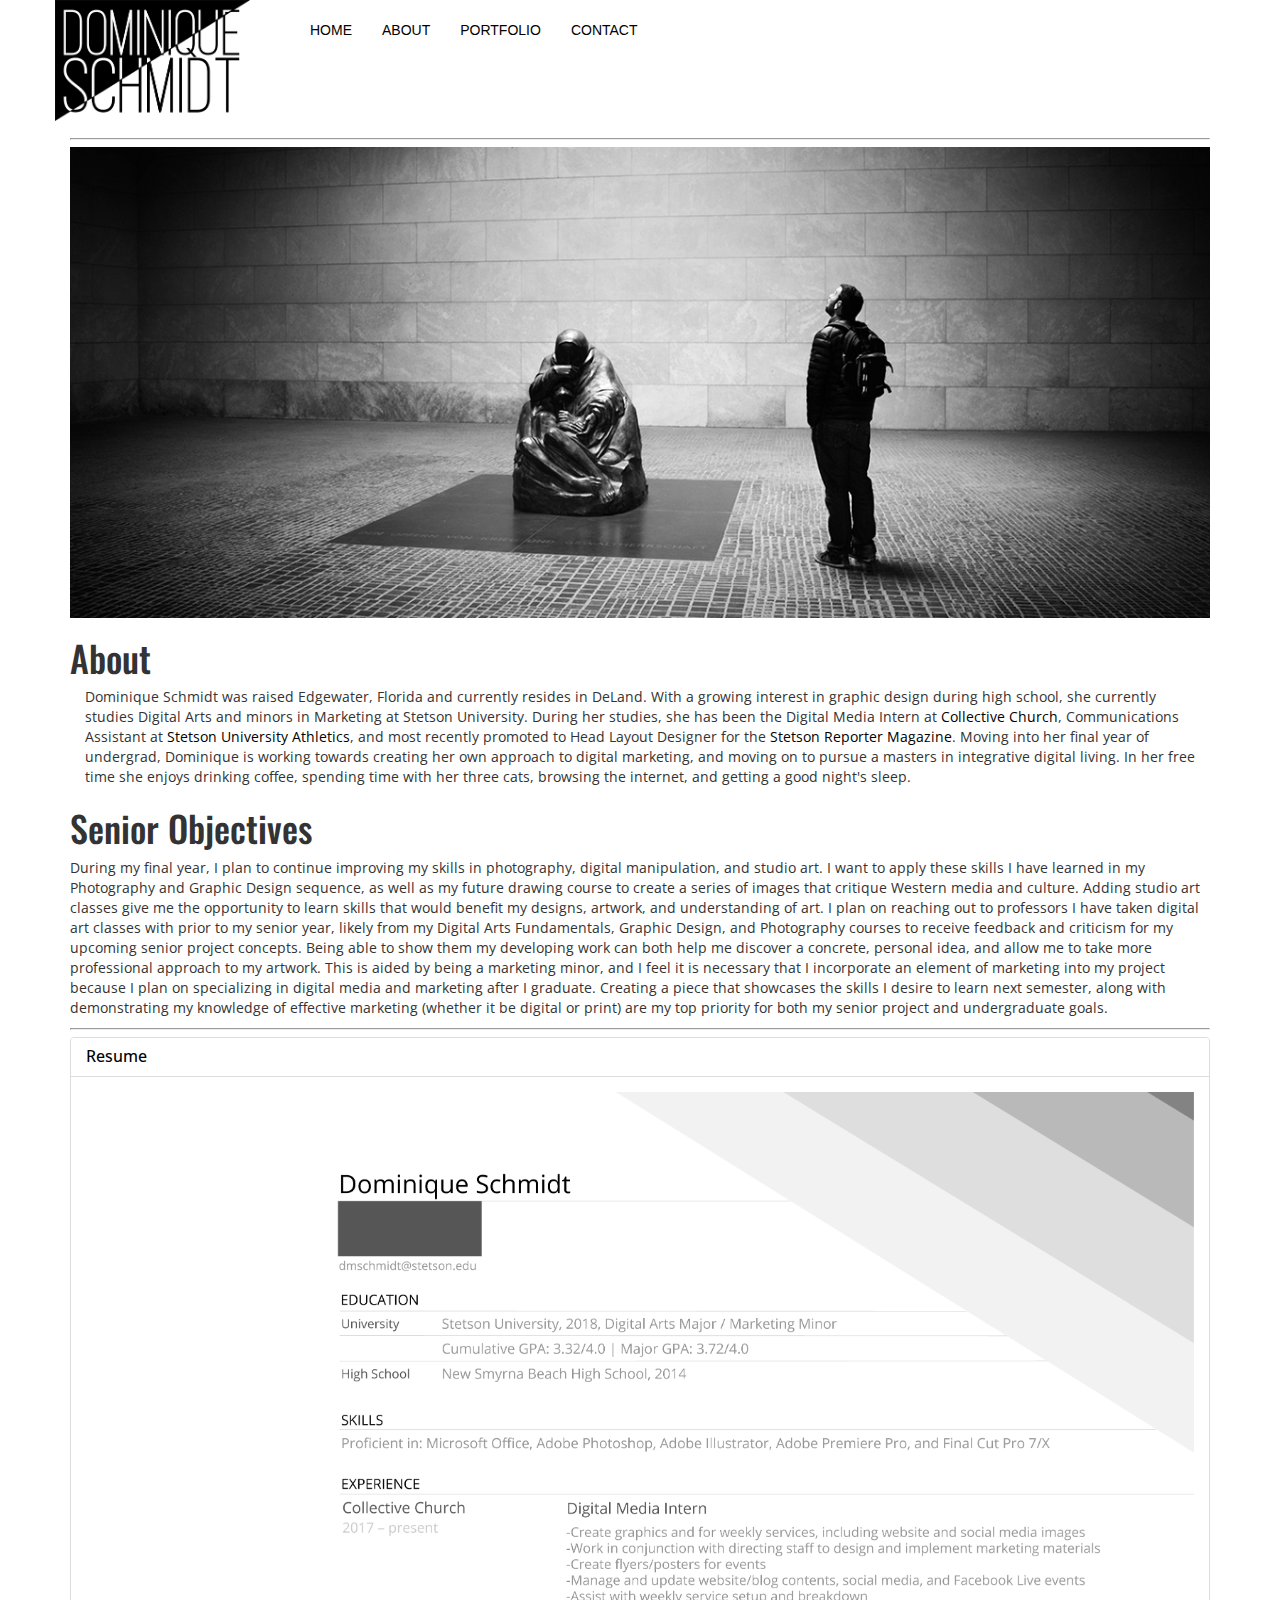
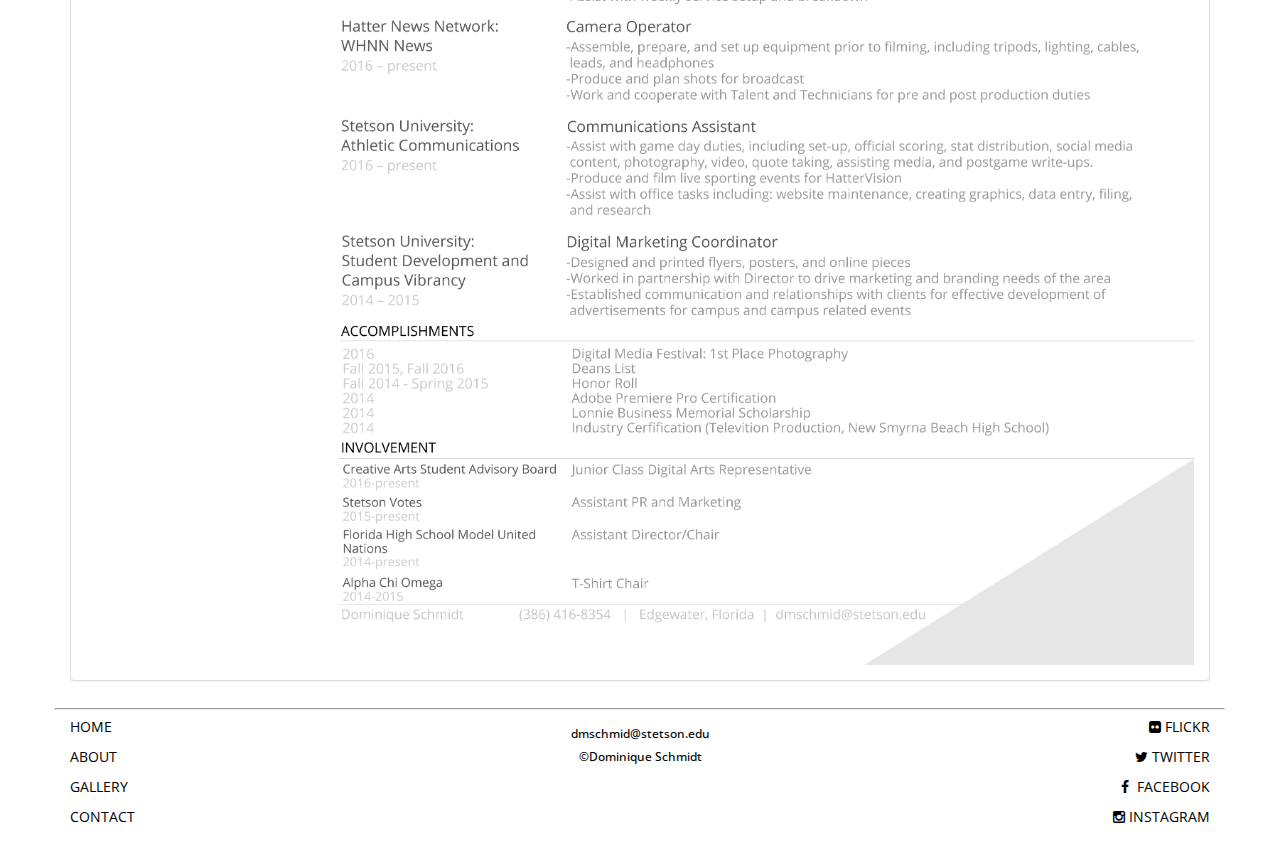
==== commit 820d37c3: "Add files via upload" ====
--- a/about.html
+++ b/about.html
@@ -31,7 +31,7 @@
 
 
 <!-- InstanceBeginEditable name="doctitle" -->
-<title>About</title>
+<title>Future</title>
 <link href="https://fonts.googleapis.com/css?family=Open+Sans:300|Oswald" rel="stylesheet">
 <meta name="description" content="Dominique Schmidts About page from Stetson University. Digital Arts Major and Marketing Minor. My Mission is to get people to see what I see..." />
  <meta name="keywords" content="About Me Dominique Schmidt Camera Operating Graphic Design" />
@@ -54,7 +54,7 @@
 <header class="row">
 
 	<div class="col-sm-2 col-md-2  logo col-lg-2">
-		<p><img src="images/Logo.jpg" alt="Logo"/></p> 
+		<p><img src="images/gallery/Logo.jpg" alt="Logo"/></p> 
 	</div>
   
   
@@ -121,7 +121,8 @@
 	  <div class="padding">
       <h1>About</h1>
       <p class="col-lg-12 col-lg-offset-0">Dominique Schmidt was raised Edgewater, Florida and currently resides in DeLand. With a growing interest in graphic design during high school, she currently studies Digital Arts and minors in Marketing at Stetson University. During her studies, she has been the Digital Media Intern at <a href="http://www.wearecollectivechurch.com/blog/meet-the-interns-dominique-schmidt">Collective Church</a>, Communications Assistant at <a href="http://gohatters.com/index.aspx">Stetson University Athletics</a>, and most recently promoted to Head Layout Designer for the <a href="http://www.hatternetwork.com/">Stetson Reporter Magazine</a>. Moving into her final year of undergrad, Dominique is working towards creating her own approach to digital marketing, and moving on to pursue a masters in integrative digital living. In her free time she enjoys drinking coffee, spending time with her three cats, browsing the internet, and getting a good night's sleep. </p>
-      <p class="col-lg-12 col-lg-offset-0">Senior Objectives</p>
+		  <p class="col-lg-12 col-lg-offset-0"><h1>Senior Objectives</h1></p>
+    <p>During my final year, I plan to continue improving my skills in photography, digital manipulation, and studio art. I want to apply these skills I have learned in my Photography and Graphic Design sequence, as well as my future drawing course to create a series of images that critique Western media and culture. Adding studio art classes give me the opportunity to learn skills that would benefit my designs, artwork, and understanding of art. I plan on reaching out to professors I have taken digital art classes with prior to my senior year, likely from my Digital Arts Fundamentals, Graphic Design, and Photography courses to receive feedback and criticism for my upcoming senior project concepts. Being able to show them my developing work can both help me discover a concrete, personal idea, and allow me to take more professional approach to my artwork. This is aided by being a marketing minor, and I feel it is necessary that I incorporate an element of marketing into my project because I plan on specializing in digital media and marketing after I graduate. Creating a piece that showcases the skills I desire to learn next semester, along with demonstrating my knowledge of effective marketing (whether it be digital or print) are my top priority for both my senior project and undergraduate goals.</p>
       <hr/>
     
      <div class="row"><!-- Row fluid for tabs and accordion-->
